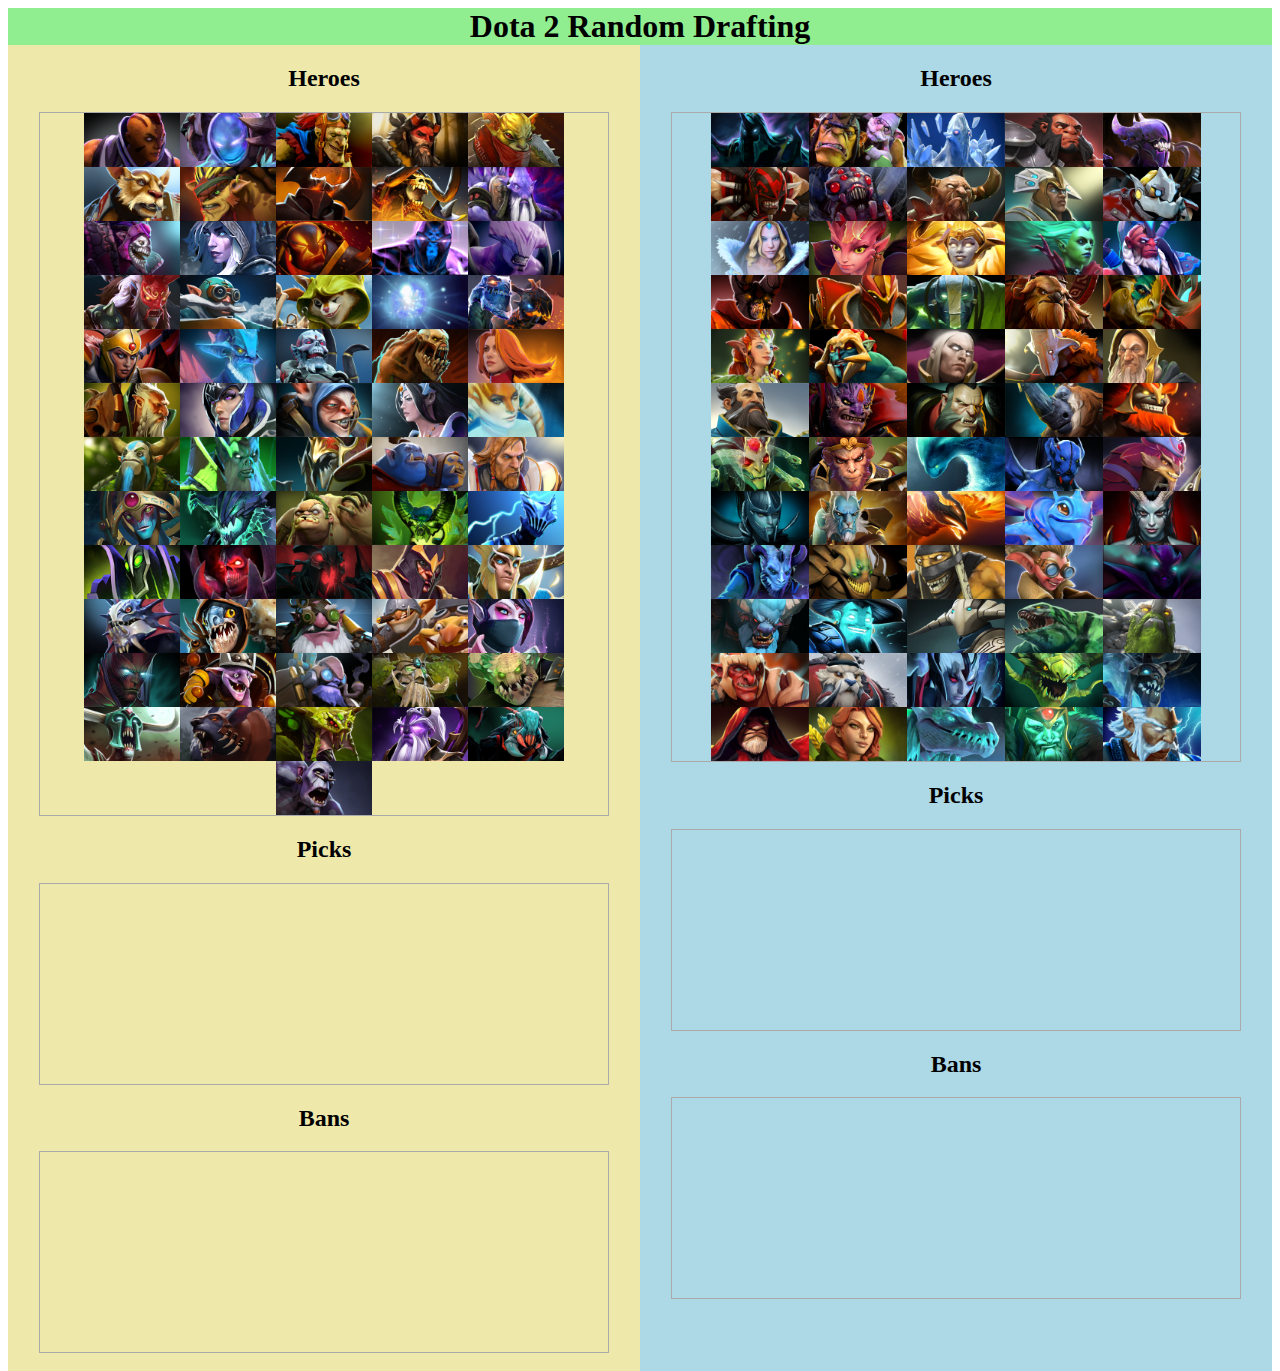
==== heroes.html @ d50704fb "A whole website done in a few hours. Looks about how you'd expect." ====
<!-- Links and Imports -->
<link href="https://cdn.jsdelivr.net/npm/bootstrap@5.0.1/dist/css/bootstrap.min.css" rel="stylesheet" integrity="sha384-+0n0xVW2eSR5OomGNYDnhzAbDsOXxcvSN1TPprVMTNDbiYZCxYbOOl7+AMvyTG2x" crossorigin="anonymous">
<link rel="stylesheet" href="css/index.css">
<script src="js/dota-icons.js"></script>
<script src= "js/seedrandom.js"></script>

<!-- Title and Icon-->
<title>Dota Random Heroes</title>
<link rel="icon" href="images/dota-icon.png">

<!-- Body -->
<body>
        <h1>Dota 2 Random Drafting</h1>
        <div style="width: 100%">
            <div class="teamDiv teamA">
                <h2>Heroes</h2>
                <div class="dropZone" id="iconZone_A_0" ondrop="drop(event, this)" ondragover="allowDrop(event)">
                    
                </div>
                <h2>Picks</h2>
                <div class="dropZone" id="iconZone_A_1" ondrop="drop(event, this)" ondragover="allowDrop(event)">
                    
                </div>
                <h2>Bans</h2>
                <div class="dropZone" id="iconZone_A_2" ondrop="drop(event, this)" ondragover="allowDrop(event)">
                    
                </div>
            </div>
            <div class="teamDiv teamB"> 
                <h2>Heroes</h2>
                <div class="dropZone" id="iconZone_B_0" ondrop="drop(event, this)" ondragover="allowDrop(event)">
                    
                </div>
                <h2>Picks</h2>
                <div class="dropZone" id="iconZone_B_1" ondrop="drop(event, this)" ondragover="allowDrop(event)">
                    
                </div>
                <h2>Bans</h2>
                <div class="dropZone" id="iconZone_B_2" ondrop="drop(event, this)" ondragover="allowDrop(event)">
                    
                </div>
            </div>
        </div>
        
        <script>
            distributeHeroes();
        </script>
</body>
---- css/index.css ----
h1 {
    text-align: center;
    margin-bottom: 0px;
    background: lightgreen;
}

.teamDiv {
    width: 50%;
    height: 150%;
    text-align: center;
}

.teamA {
    float: left;
    background: palegoldenrod;
}

.teamB {
    float: left;
    background: lightblue;
}

.dropZone {
    width: 90%;
    min-height: 200px;
    display: inline-block;
    border: 1px solid #aaaaaa;
  }
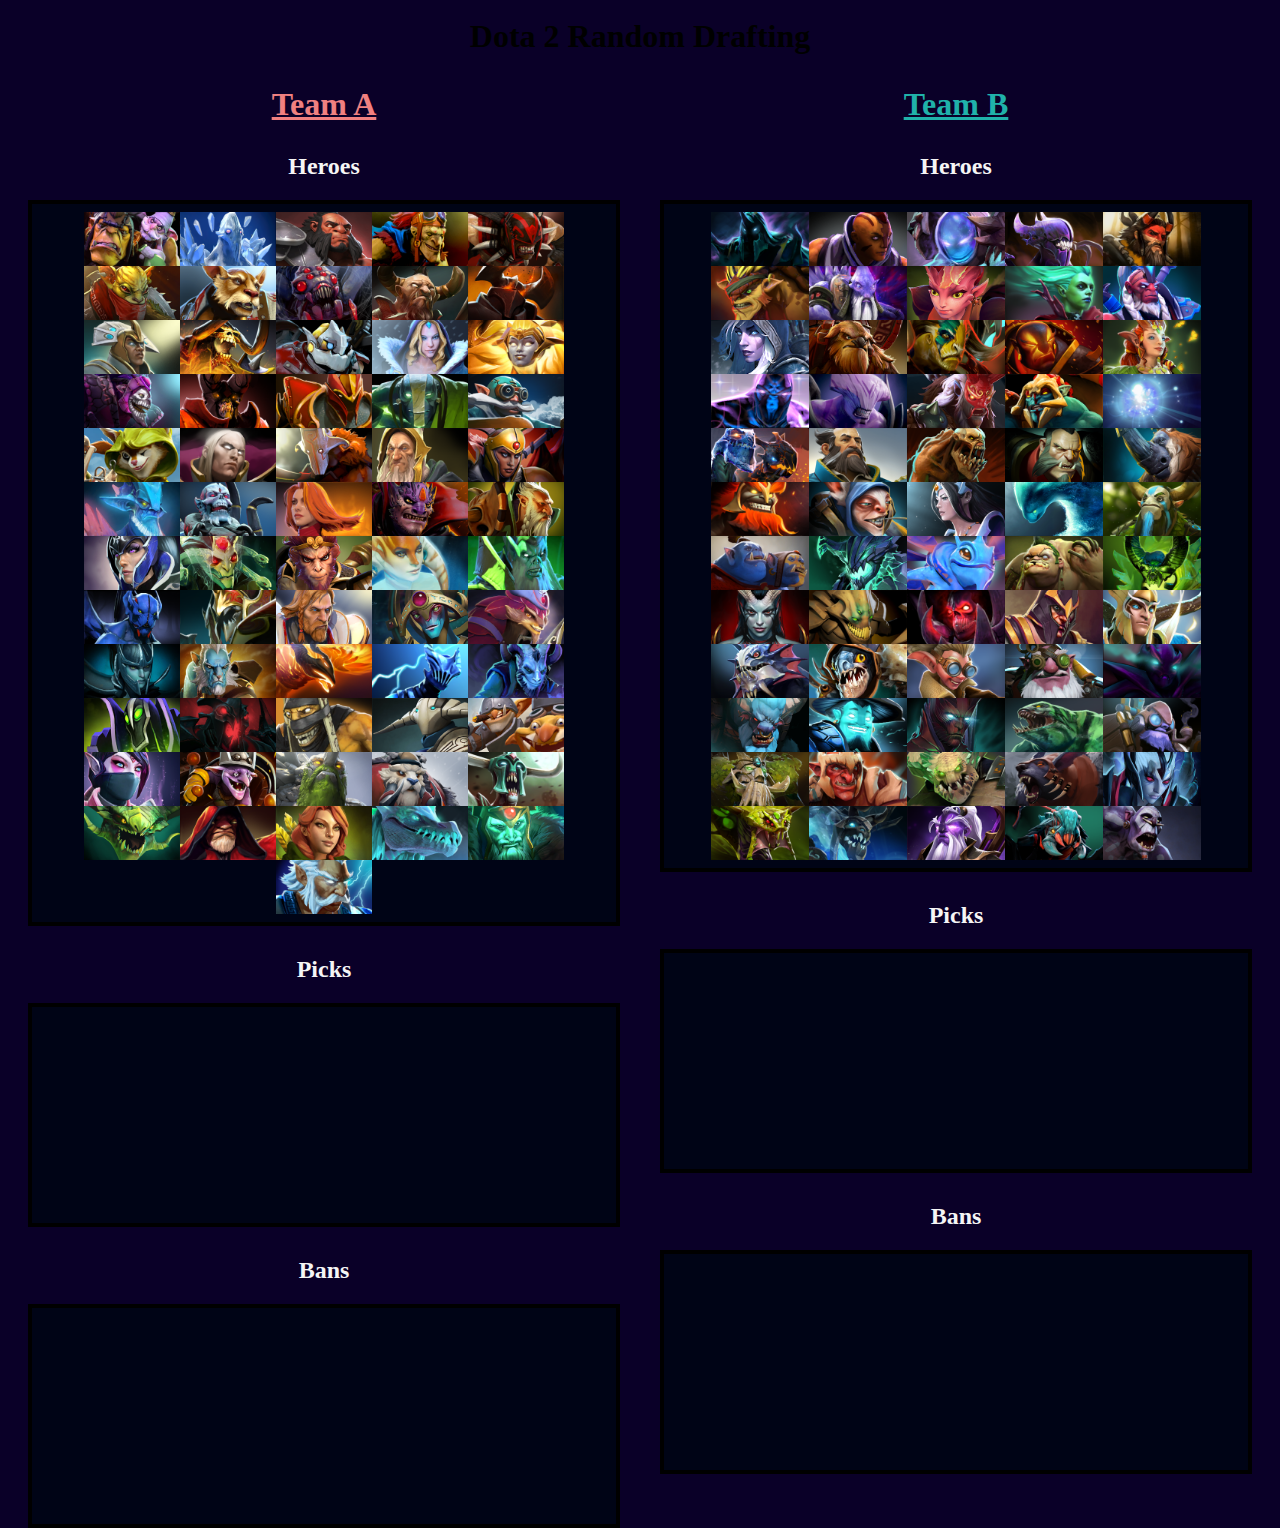
==== commit 3cf59b7d: "Changed theme a bit, added additional randomness and some small quality of life improvements." ====
--- a/heroes.html
+++ b/heroes.html
@@ -1,6 +1,6 @@
 <!-- Links and Imports -->
 <link href="https://cdn.jsdelivr.net/npm/bootstrap@5.0.1/dist/css/bootstrap.min.css" rel="stylesheet" integrity="sha384-+0n0xVW2eSR5OomGNYDnhzAbDsOXxcvSN1TPprVMTNDbiYZCxYbOOl7+AMvyTG2x" crossorigin="anonymous">
-<link rel="stylesheet" href="css/index.css">
+<link rel="stylesheet" href="css/heroes.css">
 <script src="js/dota-icons.js"></script>
 <script src= "js/seedrandom.js"></script>
 
@@ -10,39 +10,41 @@
 
 <!-- Body -->
 <body>
-        <h1>Dota 2 Random Drafting</h1>
-        <div style="width: 100%">
-            <div class="teamDiv teamA">
-                <h2>Heroes</h2>
-                <div class="dropZone" id="iconZone_A_0" ondrop="drop(event, this)" ondragover="allowDrop(event)">
-                    
-                </div>
-                <h2>Picks</h2>
-                <div class="dropZone" id="iconZone_A_1" ondrop="drop(event, this)" ondragover="allowDrop(event)">
-                    
-                </div>
-                <h2>Bans</h2>
-                <div class="dropZone" id="iconZone_A_2" ondrop="drop(event, this)" ondragover="allowDrop(event)">
-                    
-                </div>
+    <h1 class="text-light">Dota 2 Random Drafting</h1>
+    <div style="width: 100%">
+        <div class="teamDiv teamA">
+            <h1 style="color: lightcoral"><u><b>Team A</b></u></h1>
+            <h2>Heroes</h2>
+            <div class="dropZone" id="iconZone_A_0" ondrop="drop(event, this)" ondragover="allowDrop(event)">
+                
             </div>
-            <div class="teamDiv teamB"> 
-                <h2>Heroes</h2>
-                <div class="dropZone" id="iconZone_B_0" ondrop="drop(event, this)" ondragover="allowDrop(event)">
-                    
-                </div>
-                <h2>Picks</h2>
-                <div class="dropZone" id="iconZone_B_1" ondrop="drop(event, this)" ondragover="allowDrop(event)">
-                    
-                </div>
-                <h2>Bans</h2>
-                <div class="dropZone" id="iconZone_B_2" ondrop="drop(event, this)" ondragover="allowDrop(event)">
-                    
-                </div>
+            <h2>Picks</h2>
+            <div class="dropZone" id="iconZone_A_1" ondrop="drop(event, this)" ondragover="allowDrop(event)">
+                
+            </div>
+            <h2>Bans</h2>
+            <div class="dropZone" id="iconZone_A_2" ondrop="drop(event, this)" ondragover="allowDrop(event)">
+                
             </div>
         </div>
-        
-        <script>
-            distributeHeroes();
-        </script>
+        <div class="teamDiv teamB"> 
+            <h1 style="color: lightseagreen"><u><b>Team B</b></u></h1>
+            <h2>Heroes</h2>
+            <div class="dropZone" id="iconZone_B_0" ondrop="drop(event, this)" ondragover="allowDrop(event)">
+                
+            </div>
+            <h2>Picks</h2>
+            <div class="dropZone" id="iconZone_B_1" ondrop="drop(event, this)" ondragover="allowDrop(event)">
+                
+            </div>
+            <h2>Bans</h2>
+            <div class="dropZone" id="iconZone_B_2" ondrop="drop(event, this)" ondragover="allowDrop(event)">
+                
+            </div>
+        </div>
+    </div>
+    
+    <script>
+        distributeHeroes();
+    </script>
 </body>--- a/css/heroes.css
+++ b/css/heroes.css
@@ -0,0 +1,42 @@
+body {
+    background: rgb(10, 0, 40);
+    text-align: center;
+}
+
+h1 {
+    text-align: center;
+    margin-bottom: 0px;
+    padding-top: 10px;
+}
+
+h2 {
+    color: whitesmoke;
+    padding-top: 10px;
+}
+
+.hero_icon:hover {
+    transform: scale(1.25);
+}
+
+.teamDiv {
+    width: 50%;
+    height: 150%;
+    text-align: center;
+}
+
+.teamA {
+    float: left;
+}
+
+.teamB {
+    float: right;
+}
+
+.dropZone {
+    padding: 8px;
+    width: 90%;
+    min-height: 200px;
+    display: inline-block;
+    border: 4px solid #000000;
+    background: #000416;
+  }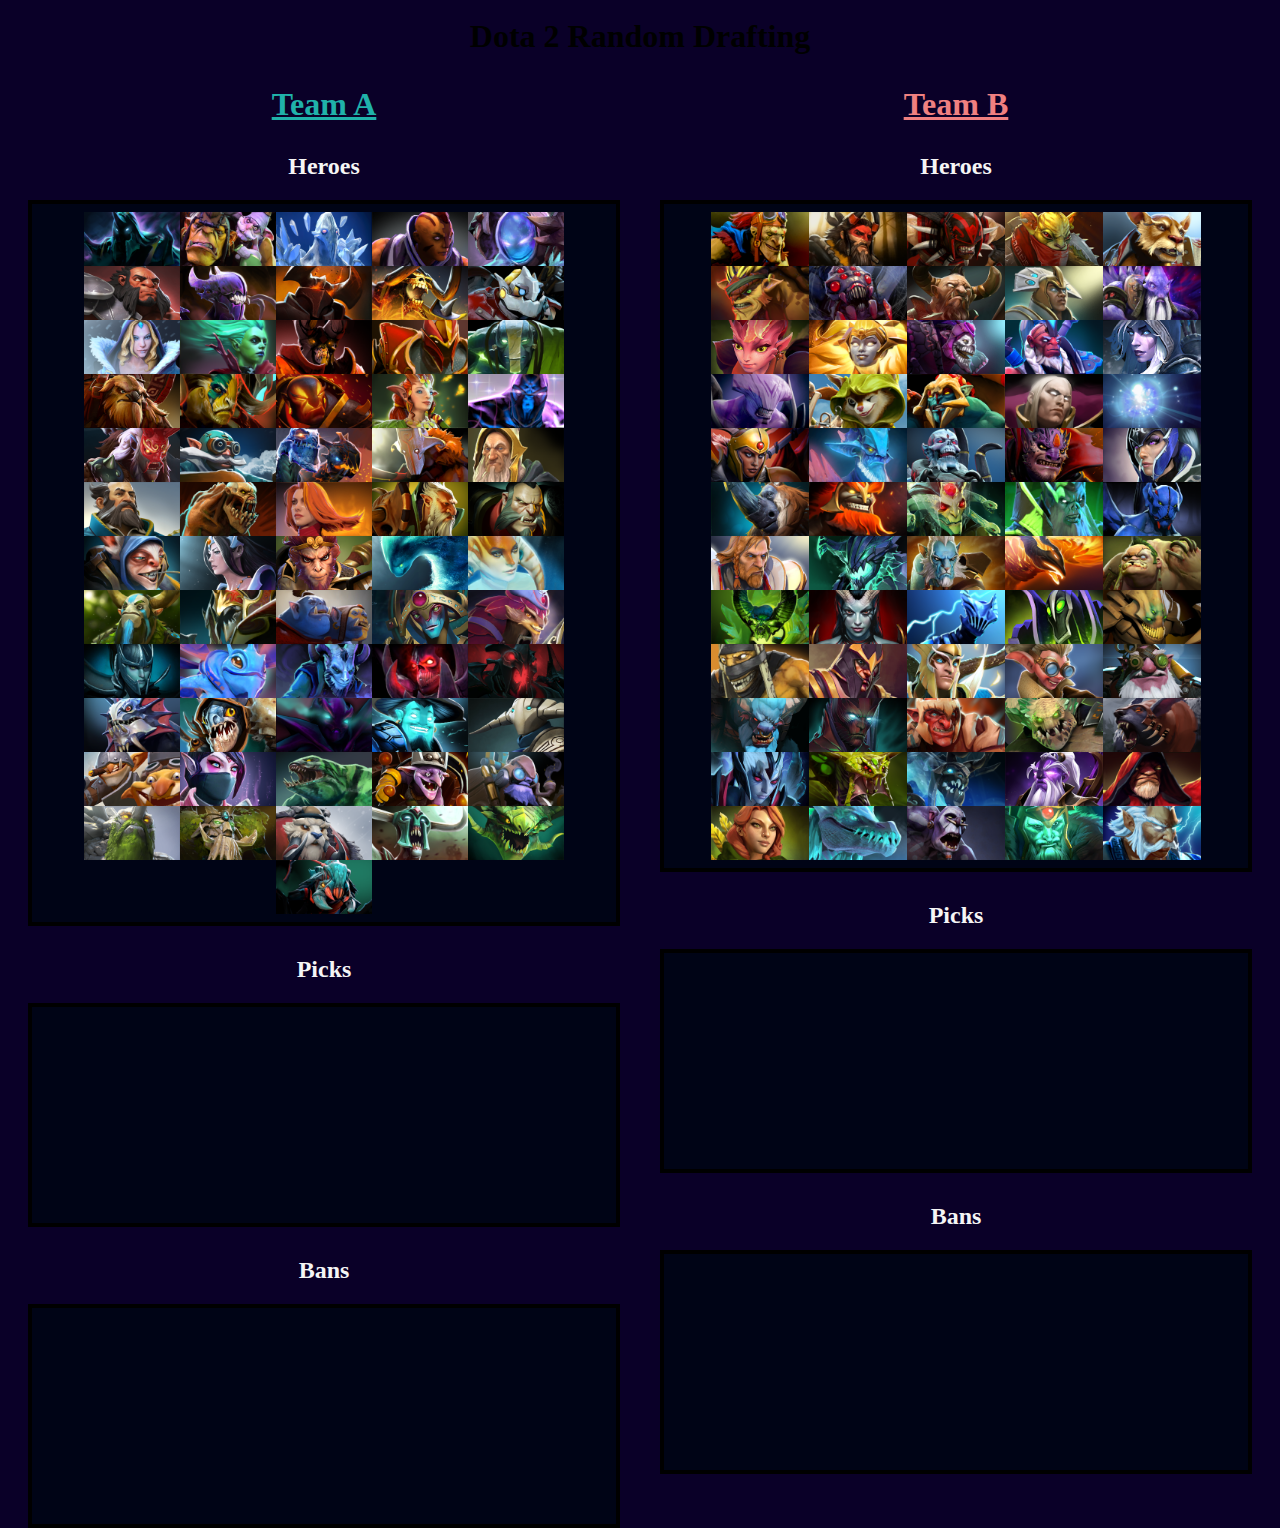
==== commit 99d4d5ae: "Added extra option for Captain's Mode." ====
--- a/heroes.html
+++ b/heroes.html
@@ -13,7 +13,7 @@
     <h1 class="text-light">Dota 2 Random Drafting</h1>
     <div style="width: 100%">
         <div class="teamDiv teamA">
-            <h1 style="color: lightcoral"><u><b>Team A</b></u></h1>
+            <h1 style="color: lightseagreen"><u><b>Team A</b></u></h1>
             <h2>Heroes</h2>
             <div class="dropZone" id="iconZone_A_0" ondrop="drop(event, this)" ondragover="allowDrop(event)">
                 
@@ -28,7 +28,7 @@
             </div>
         </div>
         <div class="teamDiv teamB"> 
-            <h1 style="color: lightseagreen"><u><b>Team B</b></u></h1>
+            <h1 style="color: lightcoral"><u><b>Team B</b></u></h1>
             <h2>Heroes</h2>
             <div class="dropZone" id="iconZone_B_0" ondrop="drop(event, this)" ondragover="allowDrop(event)">
                 
